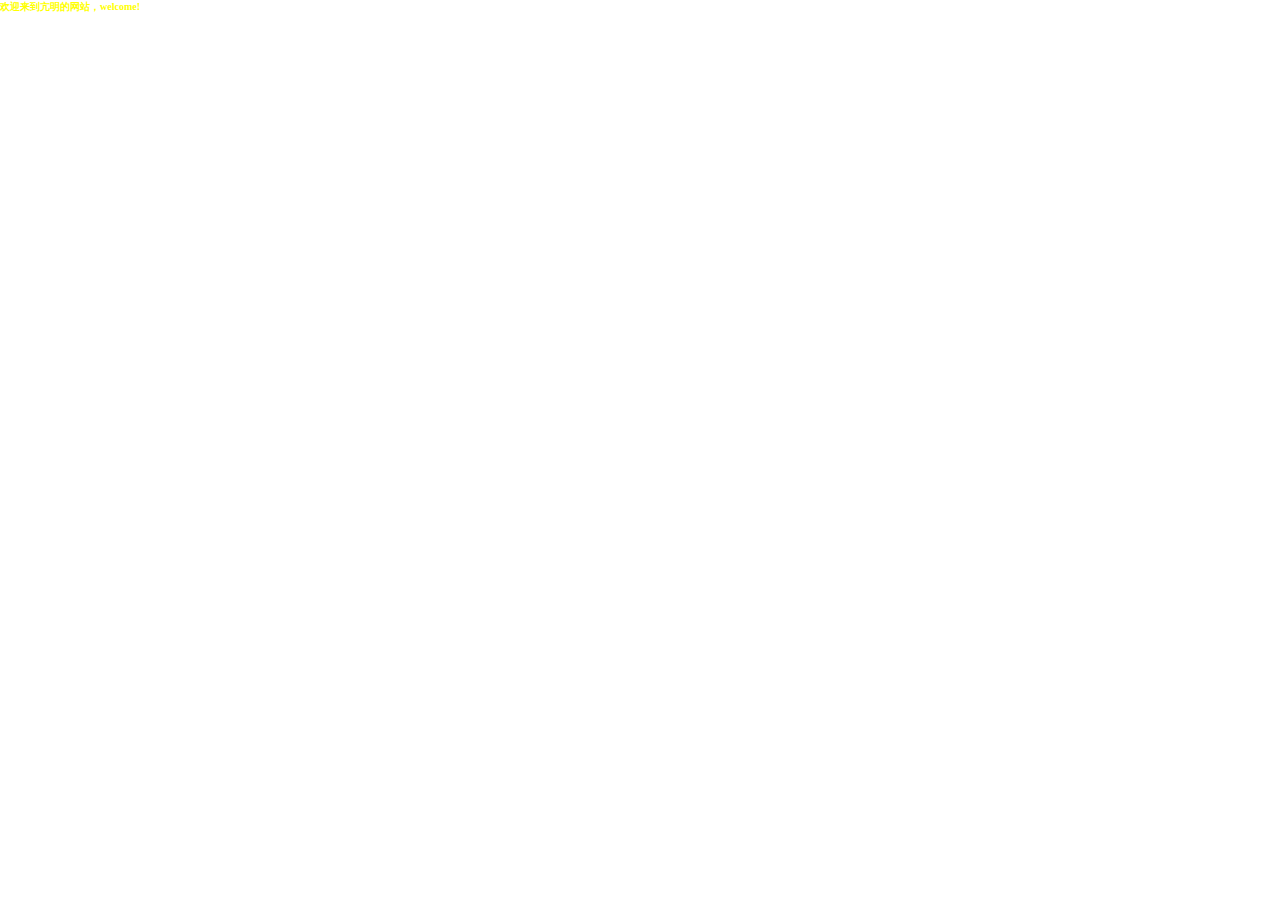
==== index.html @ 9edb6243 "Create index.html" ====
<!DOCTYPE html>
<html>
<head>
    <meta charset="UTF-8">
    <title>Index</title>
    <style type="text/css">
    *{
      margin:0px;
      padding:0px;
      }
    
    
    h2{
    font-size:10px;
    color:yellow;
    
    }
    
    </style>
    
</head>
<body>
    <div>
        <h2>欢迎来到亢明的网站，welcome!</h2>
    </div>
</body>
</html>
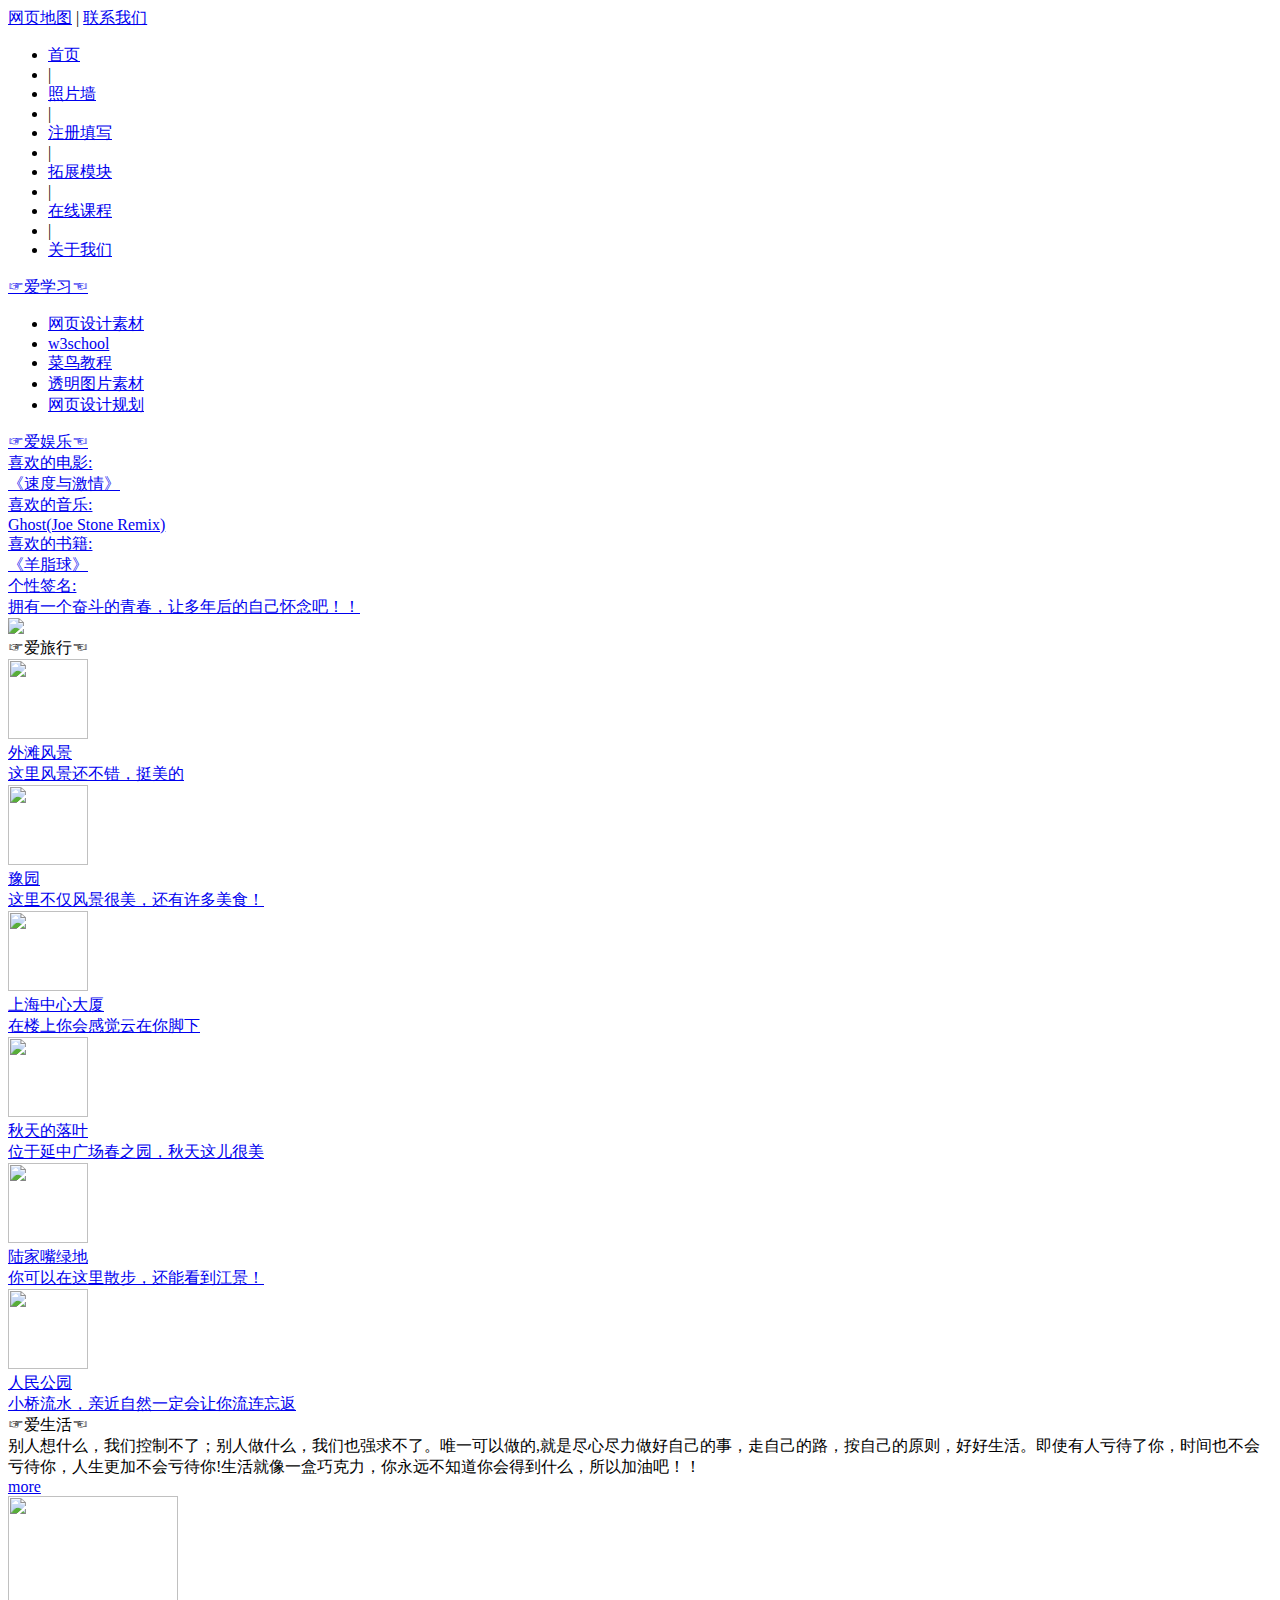
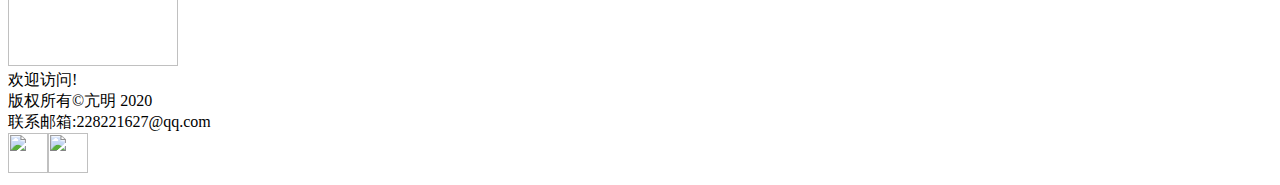
==== commit b37a2530: "Add files via upload" ====
--- a/index.html
+++ b/index.html
@@ -2,26 +2,169 @@
 <html>
 <head>
     <meta charset="UTF-8">
-    <title>Index</title>
-    <style type="text/css">
-    *{
-      margin:0px;
-      padding:0px;
-      }
-    
-    
-    h2{
-    font-size:10px;
-    color:yellow;
-    
-    }
-    
-    </style>
-    
+    <meta name="keywords" content="明少，亢明的个人主页，MY WEB，明哥，个人主页"/>
+    <meta name="discription" content="网页制作课程学习后写的第一个个人网页，欢迎访问"/>
+    <title>MY WEB</title>
+     <link type="text/css" href="css/type.css"  rel="stylesheet"/> 
+     <link rel="shortcut icon" href="images/favicon.ico"/>
 </head>
 <body>
-    <div>
-        <h2>欢迎来到亢明的网站，welcome!</h2>
+    <div id="main">
+     <header id="header">
+       <div class="link">
+       <a href="#">网页地图</a> | <a href="mailto:228221627@qq.com">联系我们</a>
+     
+       </div>
+     </header>
+     <nav id="menu">
+      <div class="menulist">
+       <ul>
+         <li><a href="#">首页</a></li>
+         <li>|</li>
+         <li><a href="pages/zpq.html">照片墙</a></li>
+         <li>|</li>
+         <li><a href="pages/zuce.html">注册填写</a></li>
+         <li>|</li>
+         <li><a href="#">拓展模块</a></li>
+         <li>|</li>
+         <li><a href="#">在线课程</a></li>
+         <li>|</li>
+         <li><a href="#">关于我们</a></li>
+       </ul>
+      
+      </div>
+      <div class="leftmenu">
+
+
+     </div>
+     </nav>
+     <section id="content">
+        <aside class="left">
+           <div class="course_lefttop">
+           </div>
+           <div class="course_lefttitle">
+           <span class="titlewhite"><a href="#">☞爱学习☜</a></span>
+           </div>
+           <div class="course_leftcontent">
+             <ul>
+             <li><a target="_blank" href="https://hao.uisdc.com">网页设计素材</a></li>
+             <li><a target="_blank" href="https://www.w3school.com.cn/">w3school</a></li>
+             <li><a target="_blank" href="https://www.runoob.com/java/java-tutorial.html">菜鸟教程</a></li>
+             <li><a target="_blank" href="http://pngimg.com/">透明图片素材</a></li>
+             <li><a href="#">网页设计规划</a></li>
+             </ul> 
+           </div>
+           <div class="studytitle">
+             <span class="titlewhite"><a href="#">☞爱娱乐☜</a></span>
+           </div>
+           <div class="studycontentbig">
+              <div class="studycontent">
+                <div class="studycontenttitle"><a href="#">喜欢的电影:</a></div>
+                <a href="#">《速度与激情》</a>
+                </div>
+                 <div class="studycontent">
+                <div class="studycontenttitle"><a href="#">喜欢的音乐:</a></div>
+                <a href="#">Ghost(Joe Stone Remix)</a>
+                </div>
+                 <div class="studycontent">
+                <div class="studycontenttitle"><a href="#">喜欢的书籍:</a></div>
+                <a href="#">《羊脂球》</a>
+                </div>
+                 <div class="studycontent">
+                <div class="studycontenttitle"><a href="#">个性签名:</a></div>
+                <a href="#">拥有一个奋斗的青春，让多年后的自己怀念吧！！</a>
+                </div>
+           </div>
+           
+        </aside>
+        <section class="middle">
+          <img src="images/图片.jpg" class="middle_show"/>
+          <div class="clear"></div>
+          <div class="middletitle">
+            <span class="titlered">☞爱旅行☜</span>
+          </div>
+          <div class="middlecontentbig">
+          <div class="middleleft">
+          <img src="images/waitan.jpg" width="80"height="80"/>
+          <div class="piccontent">
+          <div class="pictitle"><a href="#">外滩风景</a></div>
+                <a href="#">这里风景还不错，挺美的</a>
+               
+          </div>
+          </div>
+          <div class="middleright">
+          <img src="images/yuyuan.jpg"width="80"height="80"/>
+          <div class="piccontent">
+          <div class="pictitle"><a href="#">豫园</a></div>
+                <a href="#">这里不仅风景很美，还有许多美食！</a>
+               
+          </div>
+          </div>
+             <div class="middleleft">
+          <img src="images/lujiazui.jpg"width="80"height="80"/>
+          <div class="piccontent">
+          <div class="pictitle"><a href="#">上海中心大厦</a></div>
+                <a href="#">在楼上你会感觉云在你脚下</a>
+               
+          </div>
+          </div>
+          <div class="middleright">
+          <img src="images/gongyuanluoye.jpg"width="80"height="80"/>
+          <div class="piccontent">
+          <div class="pictitle"><a href="#">秋天的落叶</a></div>
+                <a href="#">位于延中广场春之园，秋天这儿很美</a>
+               
+          </div>
+          </div>
+          
+          
+          <div class="middleleft">
+          <img src="images/jiangbian.jpg"width="80"height="80"/>
+          <div class="piccontent">
+          <div class="pictitle"><a href="#">陆家嘴绿地</a></div>
+                <a href="#">你可以在这里散步，还能看到江景！</a>
+               
+          </div>
+          </div>
+          <div class="middleright">
+          <img src="images/图片2.jpg"width="80"height="80"/>
+          <div class="piccontent">
+          <div class="pictitle"><a href="#">人民公园</a></div>
+                <a href="#">小桥流水，亲近自然一定会让你流连忘返</a>
+               
+          </div>
+          </div>
+          
+          
+          
+          
+          </div>
+        
+        </section>
+        <aside class="right">
+           <div class="home_right">
+             <div class="aboutustop"></div>
+             <div class="abouttitle"><span class="titlered">☞爱生活☜</span></div>
+             <div class="aboutuscontent">别人想什么，我们控制不了；别人做什么，我们也强求不了。唯一可以做的,就是尽心尽力做好自己的事，走自己的路，按自己的原则，好好生活。即使有人亏待了你，时间也不会亏待你，人生更加不会亏待你!生活就像一盒巧克力，你永远不知道你会得到什么，所以加油吧！！</div>
+             <div class="aboutmore">
+                <div class="more"><a href="#">more<img src="images/箭头.png"width="20" height="8"/></a></div>
+             </div>
+             
+             <div class="aboutusbottom"></div>
+           <div class="welpic"><img src="images/jiangbian1.jpg"width="170" height="170"/></div>
+           
+           <div class="welcontent">欢迎访问!</div>
+           </div>
+        
+        </aside>
+        
+        
+     </section>
+     <footer>
+        <div class="contentleft">版权所有©亢明  2020<br/>联系邮箱:228221627@qq.com</div>
+        <div class="contentright"><a target="_blank" href="images/weixin.jpg"><img src="images/weixint.png"height="40"width="40"></img></a><a target="_blank" href="images/qq.jpg"><img src="images/qqt.png"height="40"width="40"></img></a></div>
+     </footer>
+     
     </div>
 </body>
-</html>
+</html>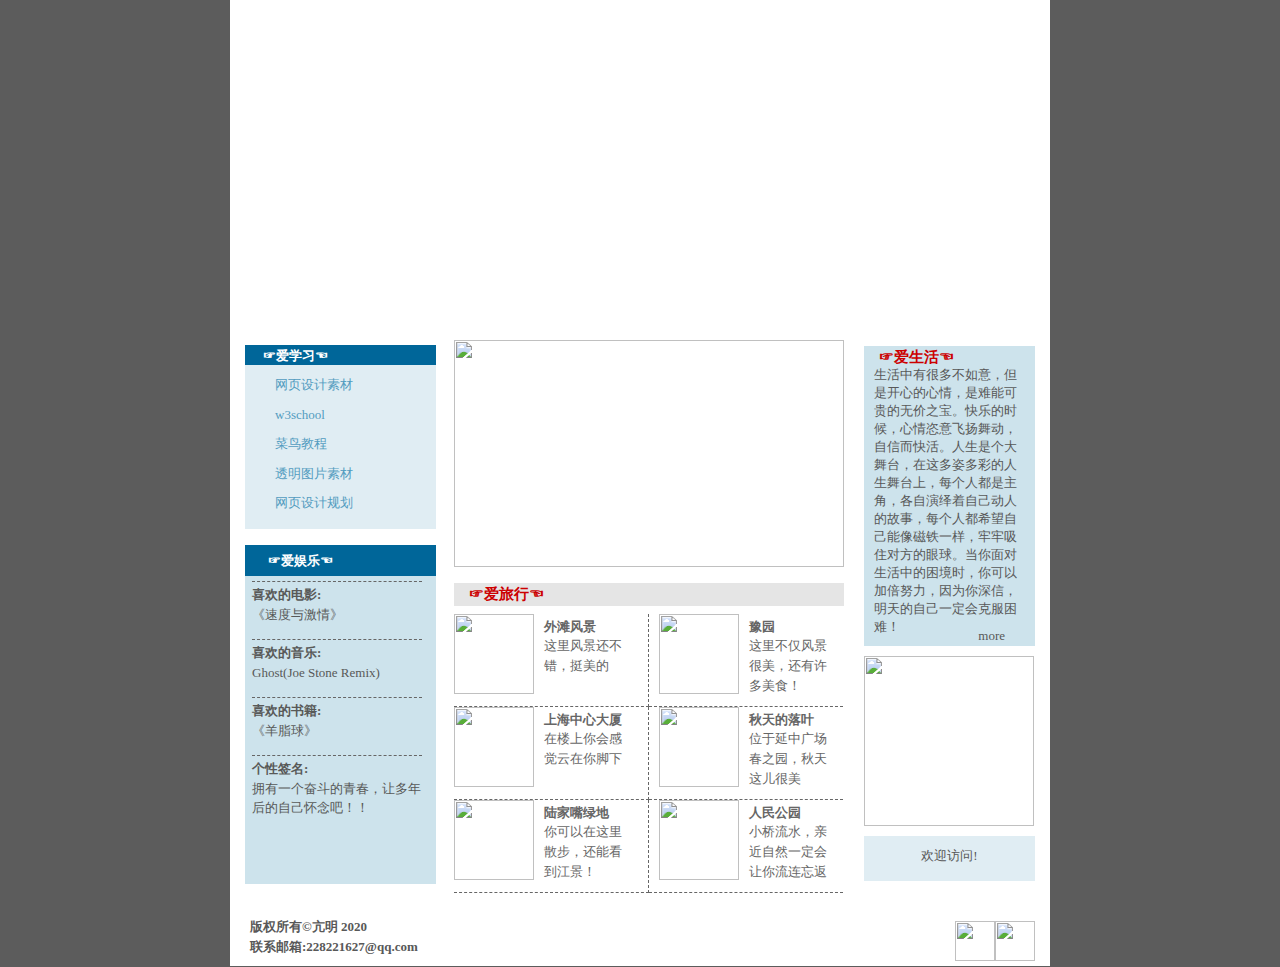
==== commit 20a079e4: "Add files via upload" ====
--- a/index.html
+++ b/index.html
@@ -1,9 +1,9 @@
 <!DOCTYPE html>
 <html>
 <head>
-    <meta charset="UTF-8">
+    <meta http-equiv="content-Type" content="text/html" charset="UTF-8">
     <meta name="keywords" content="明少，亢明的个人主页，MY WEB，明哥，个人主页"/>
-    <meta name="discription" content="网页制作课程学习后写的第一个个人网页，欢迎访问"/>
+    <meta name="discription" content="网页制作学习后写的个人网页，欢迎访问"/>
     <title>MY WEB</title>
      <link type="text/css" href="css/type.css"  rel="stylesheet"/> 
      <link rel="shortcut icon" href="images/favicon.ico"/>
@@ -145,7 +145,9 @@
            <div class="home_right">
              <div class="aboutustop"></div>
              <div class="abouttitle"><span class="titlered">☞爱生活☜</span></div>
-             <div class="aboutuscontent">别人想什么，我们控制不了；别人做什么，我们也强求不了。唯一可以做的,就是尽心尽力做好自己的事，走自己的路，按自己的原则，好好生活。即使有人亏待了你，时间也不会亏待你，人生更加不会亏待你!生活就像一盒巧克力，你永远不知道你会得到什么，所以加油吧！！</div>
+             <div class="aboutuscontent">
+                 生活中有很多不如意，但是开心的心情，是难能可贵的无价之宝。快乐的时候，心情恣意飞扬舞动，自信而快活。人生是个大舞台，在这多姿多彩的人生舞台上，每个人都是主角，各自演绎着自己动人的故事，每个人都希望自己能像磁铁一样，牢牢吸住对方的眼球。当你面对生活中的困境时，你可以加倍努力，因为你深信，明天的自己一定会克服困难！
+             </div>
              <div class="aboutmore">
                 <div class="more"><a href="#">more<img src="images/箭头.png"width="20" height="8"/></a></div>
              </div>
@@ -162,7 +164,7 @@
      </section>
      <footer>
         <div class="contentleft">版权所有©亢明  2020<br/>联系邮箱:228221627@qq.com</div>
-        <div class="contentright"><a target="_blank" href="images/weixin.jpg"><img src="images/weixint.png"height="40"width="40"></img></a><a target="_blank" href="images/qq.jpg"><img src="images/qqt.png"height="40"width="40"></img></a></div>
+        <div class="contentright"><a target="_blank" href="images/weixin.jpg"><img src="images/weixint.png"height="40"width="40"></img></a><a target="_blank" href="http://wpa.qq.com/msgrd?v=3&uin=2735177242&site=qq&menu=yes"><img src="images/qqt.png"height="40"width="40"></img></a></div>
      </footer>
      
     </div>
--- a/css/type.css
+++ b/css/type.css
@@ -0,0 +1,299 @@
+ 
+*{
+       margin:0px;
+       padding:0px;
+       color:#585858;
+       font-size:13px;
+       line-height:1.5em;
+       list-style:none;
+       text-decoration:none;
+     
+     }
+     body{
+          background-color:#5c5c5c;
+     
+     }
+     img{
+         border:none;
+         
+     }
+     a{
+       color:#FFFFFF
+     
+     }
+     a:link{
+         text-decoration:none;
+     
+     }
+     a:hover{
+     text-decoration:underline;
+     
+     }
+     .clear{
+       line-height:1px;
+       clear:both;
+       visibility:hidden;
+     
+     }
+     #main{
+       width:820px;
+       margin:0px auto;
+       background-color:#FFFFFF
+     }
+     #header{
+     width:790px;
+     height:290px;
+     margin:0px auto;
+     background:url(../images/背景.jpg) no-repeat right top;
+     
+     
+     }
+     .link{
+          float:right;
+          margin:5px 5px 0px 0px;
+          color:#FFFFFF;
+     
+     }
+     #menu{
+         width:790px;
+         height:30px;
+         margin:0px auto;
+         padding:10px 0px 5px 0px;
+     
+     }
+     .menulist{
+      float:right;
+      width:600px;
+      height:30px;
+      background:url(../images/背景1.jpg) repeat-x;
+     
+     }
+     .leftmenu{
+          width:13px;
+          height:28px;
+          float:right;
+          background:url() no-repeat;
+     
+     }
+     .menulist ul{
+       margin-left:50px;
+       
+     }
+     .menulist ul li{
+       color:#FFFFFF;
+       font-weight:bold;
+       float:left;
+       margin:5px 0px 0px 10px;
+     }
+     #content{
+              width:790px;
+              height:560px;
+              margin:0 auto 16px;
+              padding-top:5px;
+              background-color:#FFFFFF;
+      
+     }
+     .left{
+          width:191px;
+          float:left;
+          
+     
+     }
+     .course_lefttop{
+         height:5px;
+         background:url() no-repeat;
+         
+     }
+     .course_lefttitle{
+        background-color:#006699;
+        height:20px;
+     }
+     .titlewhite{
+         color:#FFFFFF;
+         margin-left:18px;
+         font-size:14px;
+         font-weight:bold;
+         font-family:"微软雅黑"; 
+     }
+     .course_leftcontent{
+        height:140px;
+        background-color:#e0edf3;
+        padding:10px 0px 14px 10px;
+        
+     }
+     .course_leftcontent li{
+           margin-bottom:10px;
+           padding-left:20px;
+           background:url(../images/箭头1.png) no-repeat left;
+           background-size:15px 15px;
+           
+     }
+      .course_leftcontent li a{
+          color:#539cc0
+      
+      }
+      .studytitle{
+         margin:16px 0px 0px;
+         background-color:#006699;
+         padding:5px;
+      }
+      .studycontentbig{
+          height:300px;
+          padding:5px 0px 3px 7px;
+          background-color:#cde3ec;    
+      }
+      .studycontent{
+            width:170px;
+            border-top:1px dashed #666666;
+            padding:3px 0px 15px 0px;
+             
+      }
+      .studycontenttitle a{
+          color:#024952;
+          font-weight:bold;
+      }
+      .studycontent a{
+           color:#585958;
+           
+      }
+      .middle{
+         width:390px;
+         float:left;
+         margin-left:18px;
+      }
+      .middle_show{
+        float:left;
+        width:390px;
+        height:227px;
+        
+      }
+      .middletitle{
+         width:390px;
+         margin:16px 0px 8px;
+         background-color:#e5e5e5;
+      
+      }
+      .titlered{
+         margin:15px;
+         font-size:15px;
+         color:#cc0000;
+         font-weight:bold;
+         font-family:"微软雅黑";
+         
+      
+      }
+      .middlecontentbig a{
+         color:#666666;
+         
+      }
+      .middleleft{
+          width:194px;
+          float:left;
+          padding-bottom:5px;
+          border-right:1px dashed #666666;
+          border-bottom:1px dashed #666666;
+      }
+       .middleright{
+          width:194px;
+          float:left;
+          padding-bottom:5px;
+          border-bottom:1px dashed #666666;
+          
+      }
+      .middleleft img{
+           float:left;
+      }
+      .middleright img{
+           float:left;
+           margin-left:10px;
+           
+      
+      }
+      .piccontent{
+         width:90px;
+         height:80px;
+         float:left;
+         line-height:20px;
+         margin:3px 0px 4px 10px;
+      }
+      .pictitle a{
+         font-weight:bold;
+      
+      }
+      .right{
+          width:171px;
+          float:right;
+      
+      }
+      .right a{
+          color:#585858;
+      
+      
+      }
+      .home_right{
+         width:171px;
+         
+      }
+      .aboutustop{
+         height:6px;
+         background:url(插入帽子图片地址) no-repeat;
+      
+      }
+      .abouttitle{
+        background-color:#cde3ec;
+        height:20px;
+        
+      }
+      .aboutuscontent{
+         background-color:#cde3ec;
+         height:260px;
+         padding:0px 10px;
+         line-height:18px;
+      
+      
+      }
+      .aboutmore{
+         background-color:#cde3ec;
+         height:20px;
+      
+      }
+      .more{
+         float:right;
+         margin:0px 10px 10px 0px;
+         
+      }
+      .aboutusbottom{
+          height:4px;
+         background:url(插入帽子图片地址) no-repeat;
+      }
+      .welpic{
+         margin-top:5px;
+      }
+      .welcontent{
+         margin-top:5px;
+         background-color:#e0edf3;
+         height:25px;
+         text-align:center;
+         padding:10px;
+      }
+      footer{
+         width:790px;
+         height:50px;
+         border-radius:5px;
+         background:url(../images/footerp.jpg);
+         margin:0px auto;
+         
+      }
+      .contentleft{
+        float:left;
+        margin:1px 0px 0px 5px;
+        color:blank;
+        font-weight:bold;
+      }
+      .contentright{
+        float:right;
+        margin:5px 0px 0px 5px;
+        color:#FFFFFF;
+        font-weight:bold;
+      
+      }
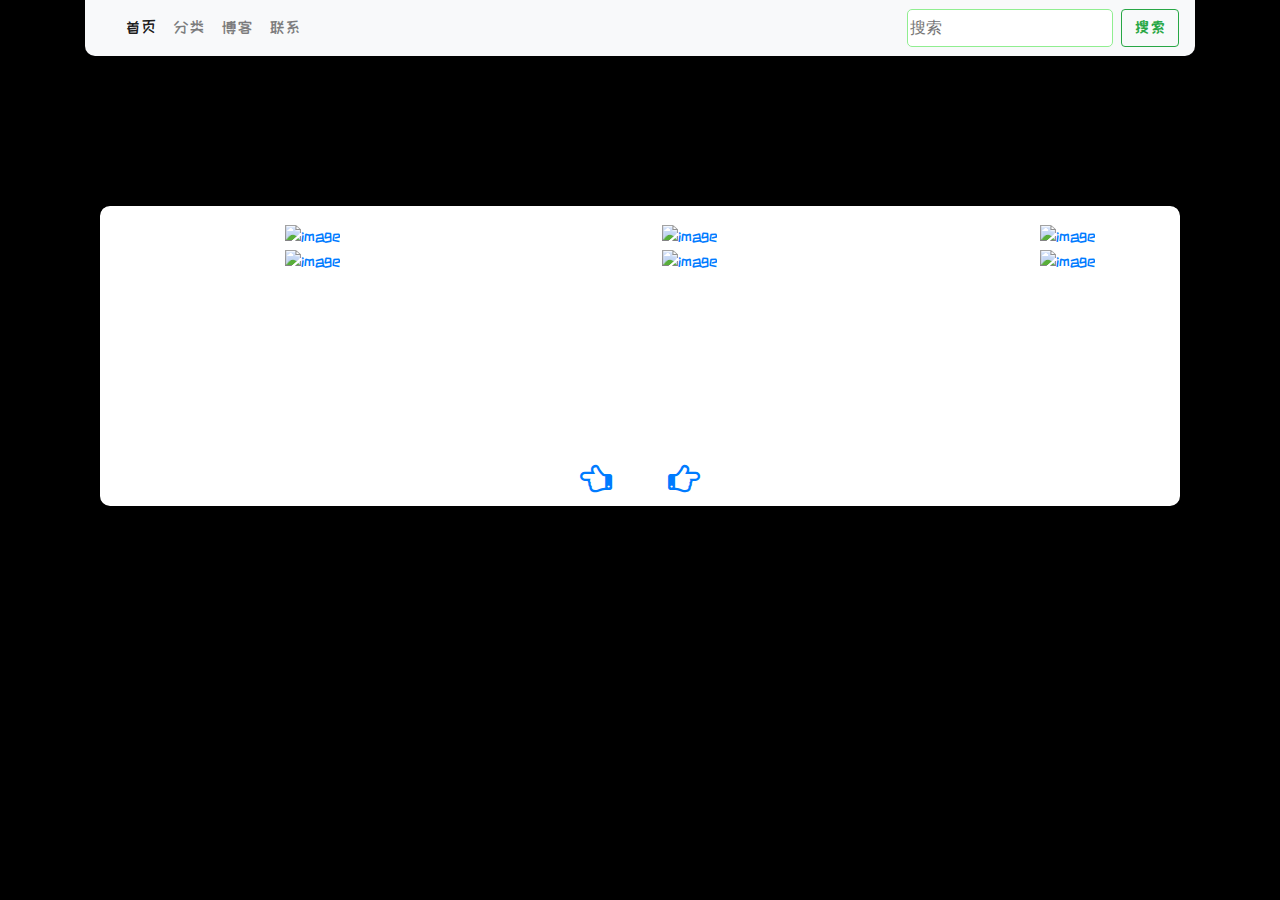
==== commit 1111e129: "Add files via upload" ====
--- a/index.html
+++ b/index.html
@@ -1,172 +1,213 @@
 <!DOCTYPE html>
-<html>
+<html lang="en">
 <head>
-    <meta http-equiv="content-Type" content="text/html" charset="UTF-8">
-    <meta name="keywords" content="明少，亢明的个人主页，MY WEB，明哥，个人主页"/>
-    <meta name="discription" content="网页制作学习后写的个人网页，欢迎访问"/>
-    <title>MY WEB</title>
-     <link type="text/css" href="css/type.css"  rel="stylesheet"/> 
-     <link rel="shortcut icon" href="images/favicon.ico"/>
+    <meta charset="UTF-8">
+    <meta name="viewport" content="width=device-width,initial-scale=1,shrink-to-fit=no">
+    <title>相册类博客项目</title>
+    <!--    Bootstrap核心css文件-->
+    <link rel="stylesheet" href="css/bootstrap.css">
+    <!--    字体图标文件-->
+    <link rel="stylesheet" href="font-awesome-4.7.0/css/font-awesome.css">
+    <!--    Swipebox灯箱插件-->
+    <link rel="stylesheet" href="./swipebox-master/src/css/swipebox.css">
+    <!--    自定义css文件-->
+    <link rel="stylesheet" href="css/style.css">
 </head>
-<body>
-    <div id="main">
-     <header id="header">
-       <div class="link">
-       <a href="#">网页地图</a> | <a href="mailto:228221627@qq.com">联系我们</a>
-     
-       </div>
-     </header>
-     <nav id="menu">
-      <div class="menulist">
-       <ul>
-         <li><a href="#">首页</a></li>
-         <li>|</li>
-         <li><a href="pages/zpq.html">照片墙</a></li>
-         <li>|</li>
-         <li><a href="pages/zuce.html">注册填写</a></li>
-         <li>|</li>
-         <li><a href="#">拓展模块</a></li>
-         <li>|</li>
-         <li><a href="#">在线课程</a></li>
-         <li>|</li>
-         <li><a href="#">关于我们</a></li>
-       </ul>
-      
-      </div>
-      <div class="leftmenu">
-
-
-     </div>
-     </nav>
-     <section id="content">
-        <aside class="left">
-           <div class="course_lefttop">
-           </div>
-           <div class="course_lefttitle">
-           <span class="titlewhite"><a href="#">☞爱学习☜</a></span>
-           </div>
-           <div class="course_leftcontent">
-             <ul>
-             <li><a target="_blank" href="https://hao.uisdc.com">网页设计素材</a></li>
-             <li><a target="_blank" href="https://www.w3school.com.cn/">w3school</a></li>
-             <li><a target="_blank" href="https://www.runoob.com/java/java-tutorial.html">菜鸟教程</a></li>
-             <li><a target="_blank" href="http://pngimg.com/">透明图片素材</a></li>
-             <li><a href="#">网页设计规划</a></li>
-             </ul> 
-           </div>
-           <div class="studytitle">
-             <span class="titlewhite"><a href="#">☞爱娱乐☜</a></span>
-           </div>
-           <div class="studycontentbig">
-              <div class="studycontent">
-                <div class="studycontenttitle"><a href="#">喜欢的电影:</a></div>
-                <a href="#">《速度与激情》</a>
-                </div>
-                 <div class="studycontent">
-                <div class="studycontenttitle"><a href="#">喜欢的音乐:</a></div>
-                <a href="#">Ghost(Joe Stone Remix)</a>
-                </div>
-                 <div class="studycontent">
-                <div class="studycontenttitle"><a href="#">喜欢的书籍:</a></div>
-                <a href="#">《羊脂球》</a>
-                </div>
-                 <div class="studycontent">
-                <div class="studycontenttitle"><a href="#">个性签名:</a></div>
-                <a href="#">拥有一个奋斗的青春，让多年后的自己怀念吧！！</a>
-                </div>
-           </div>
-           
-        </aside>
-        <section class="middle">
-          <img src="images/图片.jpg" class="middle_show"/>
-          <div class="clear"></div>
-          <div class="middletitle">
-            <span class="titlered">☞爱旅行☜</span>
-          </div>
-          <div class="middlecontentbig">
-          <div class="middleleft">
-          <img src="images/waitan.jpg" width="80"height="80"/>
-          <div class="piccontent">
-          <div class="pictitle"><a href="#">外滩风景</a></div>
-                <a href="#">这里风景还不错，挺美的</a>
-               
-          </div>
-          </div>
-          <div class="middleright">
-          <img src="images/yuyuan.jpg"width="80"height="80"/>
-          <div class="piccontent">
-          <div class="pictitle"><a href="#">豫园</a></div>
-                <a href="#">这里不仅风景很美，还有许多美食！</a>
-               
-          </div>
-          </div>
-             <div class="middleleft">
-          <img src="images/lujiazui.jpg"width="80"height="80"/>
-          <div class="piccontent">
-          <div class="pictitle"><a href="#">上海中心大厦</a></div>
-                <a href="#">在楼上你会感觉云在你脚下</a>
-               
-          </div>
-          </div>
-          <div class="middleright">
-          <img src="images/gongyuanluoye.jpg"width="80"height="80"/>
-          <div class="piccontent">
-          <div class="pictitle"><a href="#">秋天的落叶</a></div>
-                <a href="#">位于延中广场春之园，秋天这儿很美</a>
-               
-          </div>
-          </div>
-          
-          
-          <div class="middleleft">
-          <img src="images/jiangbian.jpg"width="80"height="80"/>
-          <div class="piccontent">
-          <div class="pictitle"><a href="#">陆家嘴绿地</a></div>
-                <a href="#">你可以在这里散步，还能看到江景！</a>
-               
-          </div>
-          </div>
-          <div class="middleright">
-          <img src="images/图片2.jpg"width="80"height="80"/>
-          <div class="piccontent">
-          <div class="pictitle"><a href="#">人民公园</a></div>
-                <a href="#">小桥流水，亲近自然一定会让你流连忘返</a>
-               
-          </div>
-          </div>
-          
-          
-          
-          
-          </div>
-        
-        </section>
-        <aside class="right">
-           <div class="home_right">
-             <div class="aboutustop"></div>
-             <div class="abouttitle"><span class="titlered">☞爱生活☜</span></div>
-             <div class="aboutuscontent">
-                 生活中有很多不如意，但是开心的心情，是难能可贵的无价之宝。快乐的时候，心情恣意飞扬舞动，自信而快活。人生是个大舞台，在这多姿多彩的人生舞台上，每个人都是主角，各自演绎着自己动人的故事，每个人都希望自己能像磁铁一样，牢牢吸住对方的眼球。当你面对生活中的困境时，你可以加倍努力，因为你深信，明天的自己一定会克服困难！
-             </div>
-             <div class="aboutmore">
-                <div class="more"><a href="#">more<img src="images/箭头.png"width="20" height="8"/></a></div>
-             </div>
-             
-             <div class="aboutusbottom"></div>
-           <div class="welpic"><img src="images/jiangbian1.jpg"width="170" height="170"/></div>
-           
-           <div class="welcontent">欢迎访问!</div>
-           </div>
-        
-        </aside>
-        
-        
-     </section>
-     <footer>
-        <div class="contentleft">版权所有©亢明  2020<br/>联系邮箱:228221627@qq.com</div>
-        <div class="contentright"><a target="_blank" href="images/weixin.jpg"><img src="images/weixint.png"height="40"width="40"></img></a><a target="_blank" href="http://wpa.qq.com/msgrd?v=3&uin=2735177242&site=qq&menu=yes"><img src="images/qqt.png"height="40"width="40"></img></a></div>
-     </footer>
-     
+<body class="container">
+<!--导航栏-->
+<nav class="navbar navbar-expand-lg navbar-light bg-light">
+    <a href="index.html" class="navbar-brand"><img
+            src="https://ss2.bdstatic.com/70cFvnSh_Q1YnxGkpoWK1HF6hhy/it/u=4031816500,2465166800&fm=26&gp=0.jpg"
+            width="45" alt=""></a>
+    <button class="navbar-toggler" type="button" data-toggle="collapse" data-target="#navbarContent">
+        <span class="navbar-toggler-icon"></span>
+    </button>
+    <div class="collapse navbar-collapse" id="navbarContent">
+        <ul class="navbar-nav mr-auto">
+            <li class="nav-item active">
+                <a href="index.html" class="nav-link">首页</a>
+            </li>
+            <li class="nav-item">
+                <a href="class.html" class="nav-link">分类</a>
+            </li>
+            <li class="nav-item">
+                <a href="blog.html" class="nav-link">博客</a>
+            </li>
+            <li class="nav-item">
+                <a href="contact.html" class="nav-link">联系</a>
+            </li>
+        </ul>
+       
+		 <form class="form-inline my-2 my-lg-0">
+		            <input type="search" class="form-inline mr-sm-2" placeholder="搜索">
+		            <button class="btn btn-outline-success my-2 my-sm-0" type="submit">搜索</button>
+		 </form>
+		
+		
     </div>
+</nav>
+<!--图片展示区-->
+<div class="container">
+    <div id="div1">
+        <ul id="ul1" class="py-3">
+            <li>
+                <a href="http://pic1.win4000.com/wallpaper/3/587084e3946ee.jpg" class="swipebox"
+                   title="2028年">
+                    <img src="http://pic1.win4000.com/wallpaper/3/587084e3946ee.jpg" alt="image"
+                         class="img-fluid">
+                </a>
+            </li>
+            <li>
+                <a href="http://pic1.win4000.com/wallpaper/c/54783c8bb636f.jpg" class="swipebox"
+                   title="2028年">
+                    <img src="http://pic1.win4000.com/wallpaper/c/54783c8bb636f.jpg" alt="image"
+                         class="img-fluid">
+                </a>
+            </li>
+            <li>
+                <a href="http://pic1.win4000.com/wallpaper/a/53d719b21844a.jpg" class="swipebox"
+                   title="2028年">
+                    <img src="http://pic1.win4000.com/wallpaper/a/53d719b21844a.jpg" alt="image"
+                         class="img-fluid">
+                </a>
+            </li>
+            <li>
+                <a href="http://img9.51tietu.net/pic/2019-091209/necofec0sfxnecofec0sfx.jpg"
+                   class="swipebox" title="2028年">
+                    <img src="http://img9.51tietu.net/pic/2019-091209/necofec0sfxnecofec0sfx.jpg"
+                         alt="image" class="img-fluid">
+                </a>
+            </li>
+
+            <li>
+                <a href="http://pic1.win4000.com/wallpaper/9/541aa7314350b.jpg"
+                   class="swipebox" title="2028年">
+                    <img src="http://pic1.win4000.com/wallpaper/a/53d719b21844a.jpg"
+                         alt="image" class="img-fluid">
+                </a>
+            </li>
+            <li>
+                <a href="http://pic1.win4000.com/wallpaper/7/582e739e9fdb0.jpg"
+                   class="swipebox" title="2028年">
+                    <img src="http://pic1.win4000.com/wallpaper/7/582e739e9fdb0.jpg"
+                         alt="image" class="img-fluid">
+                </a>
+            </li>
+            <li>
+                <a href="http://pic1.win4000.com/wallpaper/9/541aa7314350b.jpg"
+                   class="swipebox" title="2028年">
+                    <img src="http://pic1.win4000.com/wallpaper/9/541aa7314350b.jpg"
+                         alt="image" class="img-fluid">
+                </a>
+            </li>
+            <li>
+                <a href="http://pic1.win4000.com/wallpaper/3/541aaa017fdca.jpg"
+                   class="swipebox" title="2028年">
+                    <img src="http://pic1.win4000.com/wallpaper/3/541aaa017fdca.jpg"
+                         alt="image" class="img-fluid">
+                </a>
+            </li>
+            <li>
+                <a href="http://pic1.win4000.com/wallpaper/8/52db3eb024aac.jpg"
+                   class="swipebox" title="2028年">
+                    <img src="http://pic1.win4000.com/wallpaper/8/52db3eb024aac.jpg"
+                         alt="image" class="img-fluid">
+                </a>
+            </li>
+            <li>
+                <a href="http://pic1.win4000.com/wallpaper/2018-07-17/5b4ddcd2e2618.jpg?down"
+                   class="swipebox" title="2028年">
+                    <img src="http://pic1.win4000.com/wallpaper/2018-07-17/5b4ddcd2e2618.jpg?down"
+                         alt="image" class="img-fluid">
+                </a>
+            </li>
+            <li>
+                <a href="http://pic1.win4000.com/wallpaper/f/52980c674ea98.jpg"
+                   class="swipebox" title="2028年">
+                    <img src="http://pic1.win4000.com/wallpaper/f/52980c674ea98.jpg"
+                         alt="image" class="img-fluid">
+                </a>
+            </li>
+            <li>
+                <a href="http://pic1.win4000.com/wallpaper/2/529bf93c4debe.jpg"
+                   class="swipebox" title="2028年">
+                    <img src="http://pic1.win4000.com/wallpaper/2/529bf93c4debe.jpg"
+                         alt="image" class="img-fluid">
+                </a>
+            </li>
+            <li>
+                <a href="http://pic1.win4000.com/wallpaper/2018-11-03/5bdd0a810f35a.jpg"
+                   class="swipebox" title="2028年">
+                    <img src="http://pic1.win4000.com/wallpaper/2018-11-03/5bdd0a810f35a.jpg"
+                         alt="image" class="img-fluid">
+                </a>
+            </li>
+            <li>
+                <a href="http://img9.51tietu.net/pic/2019-090807/vnc5m2oqibtvnc5m2oqibt.jpg"
+                   class="swipebox" title="2028年">
+                    <img src="http://img9.51tietu.net/pic/2019-090807/vnc5m2oqibtvnc5m2oqibt.jpg"
+                         alt="image" class="img-fluid">
+                </a>
+            </li>
+
+        </ul>
+        <div class="btn-box text-center mb-2">
+            <a href="javascript:void(0);" id="btn1" class="mr-5"><i class="fa fa-hand-o-left fa-2x"></i></a>
+            <a href="javascript:void(0);" id="btn2" class=""><i class="fa fa-hand-o-right fa-2x"></i></a>
+        </div>
+    </div>
+</div>
+
+<!--引入js文件-->
+<script src="js/jquery-3.4.1.min.js"></script>
+<script src="js/popper.min.js"></script>
+<!--Bootstrap核心JavaScript文件-->
+<script src="js/bootstrap.min.js"></script>
+<!--swipebox插件-->
+<script src="swipebox-master/lib/jquery-2.1.0.min.js"></script>
+<script src="swipebox-master/src/js/jquery.swipebox.js"></script>
+<script>
+    window.onload = function () {
+        var oDiv = document.getElementById('div1');
+        var oUl = document.getElementById('ul1');
+        var speed = 2;
+        oUl.innerHTML += oUl.innerHTML;
+        var oLi = document.getElementsByTagName('li');
+        oUl.style.width = oLi.length * 160 + 'px';
+        var oBtn1 = document.getElementById('btn1');
+        var oBtn2 = document.getElementById('btn2');
+
+        function move() {
+            if (oUl.offsetLeft < -(oUl.offsetWidth / 2)) {
+                oUl.style.left = 0;
+            }
+            if (oUl.offsetLeft > 0) {
+                oUl.style.left = -(oUl.offsetWidth / 2) + 'px';
+            }
+            oUl.style.left = oUl.offsetLeft + speed + 'px';
+
+        }
+
+        oBtn1.addEventListener('click', function () {
+            speed = -2;
+        }, false);
+        oBtn2.addEventListener('click', function () {
+            speed = 2;
+        }, false);
+        var timer = setInterval(move, 30)
+    };
+    //绑定了.swipebox类
+    jQuery(function ($) {
+        $('.swipebox').swipebox({
+            useCss: true,
+            useSVG: true,
+            initialIndexOnArray: 0,
+            hideCloseButtonOnMobile: false,
+            removeBarsOnMobile: true,
+            hideBarsDelay: 3000,
+            loopAtEnd: false,
+        });
+    });
+</script>
 </body>
 </html>--- a/swipebox-master/src/css/swipebox.css
+++ b/swipebox-master/src/css/swipebox.css
@@ -0,0 +1,295 @@
+/*! Swipebox v1.3.0 | Constantin Saguin csag.co | MIT License | github.com/brutaldesign/swipebox */
+html.swipebox-html.swipebox-touch {
+  overflow: hidden !important;
+}
+
+#swipebox-overlay img {
+  border: none !important;
+}
+
+#swipebox-overlay {
+  width: 100%;
+  height: 100%;
+  position: fixed;
+  top: 0;
+  left: 0;
+  z-index: 99999 !important;
+  overflow: hidden;
+  -webkit-user-select: none;
+     -moz-user-select: none;
+      -ms-user-select: none;
+          user-select: none;
+}
+
+#swipebox-container {
+  position: relative;
+  width: 100%;
+  height: 100%;
+}
+
+#swipebox-slider {
+  -webkit-transition: -webkit-transform 0.4s ease;
+          transition: transform 0.4s ease;
+  height: 100%;
+  left: 0;
+  top: 0;
+  width: 100%;
+  white-space: nowrap;
+  position: absolute;
+  display: none;
+  cursor: pointer;
+}
+#swipebox-slider .slide {
+  height: 100%;
+  width: 100%;
+  line-height: 1px;
+  text-align: center;
+  display: inline-block;
+}
+#swipebox-slider .slide:before {
+  content: "";
+  display: inline-block;
+  height: 50%;
+  width: 1px;
+  margin-right: -1px;
+}
+#swipebox-slider .slide img,
+#swipebox-slider .slide .swipebox-video-container,
+#swipebox-slider .slide .swipebox-inline-container {
+  display: inline-block;
+  max-height: 100%;
+  max-width: 100%;
+  margin: 0;
+  padding: 0;
+  width: auto;
+  height: auto;
+  vertical-align: middle;
+}
+#swipebox-slider .slide .swipebox-video-container {
+  background: none;
+  max-width: 1140px;
+  max-height: 100%;
+  width: 100%;
+  padding: 5%;
+  -webkit-box-sizing: border-box;
+          box-sizing: border-box;
+}
+#swipebox-slider .slide .swipebox-video-container .swipebox-video {
+  width: 100%;
+  height: 0;
+  padding-bottom: 56.25%;
+  overflow: hidden;
+  position: relative;
+}
+#swipebox-slider .slide .swipebox-video-container .swipebox-video iframe {
+  width: 100% !important;
+  height: 100% !important;
+  position: absolute;
+  top: 0;
+  left: 0;
+}
+#swipebox-slider .slide-loading {
+  background: url(../img/loader.gif) no-repeat center center;
+}
+
+#swipebox-bottom-bar,
+#swipebox-top-bar {
+  -webkit-transition: 0.5s;
+          transition: 0.5s;
+  position: absolute;
+  left: 0;
+  z-index: 999;
+  height: 50px;
+  width: 100%;
+}
+
+#swipebox-bottom-bar {
+  bottom: -50px;
+}
+#swipebox-bottom-bar.visible-bars {
+  -webkit-transform: translate3d(0, -50px, 0);
+          transform: translate3d(0, -50px, 0);
+}
+
+#swipebox-top-bar {
+  top: -50px;
+}
+#swipebox-top-bar.visible-bars {
+  -webkit-transform: translate3d(0, 50px, 0);
+          transform: translate3d(0, 50px, 0);
+}
+
+#swipebox-title {
+  display: block;
+  width: 100%;
+  text-align: center;
+}
+
+#swipebox-prev,
+#swipebox-next,
+#swipebox-close {
+  background-image: url(../img/icons.png);
+  background-repeat: no-repeat;
+  border: none !important;
+  text-decoration: none !important;
+  cursor: pointer;
+  width: 50px;
+  height: 50px;
+  top: 0;
+}
+
+#swipebox-arrows {
+  display: block;
+  margin: 0 auto;
+  width: 100%;
+  height: 50px;
+}
+
+#swipebox-prev {
+  background-position: -32px 13px;
+  float: left;
+}
+
+#swipebox-next {
+  background-position: -78px 13px;
+  float: right;
+}
+
+#swipebox-close {
+  top: 0;
+  right: 0;
+  position: absolute;
+  z-index: 9999;
+  background-position: 15px 12px;
+}
+
+.swipebox-no-close-button #swipebox-close {
+  display: none;
+}
+
+#swipebox-prev.disabled,
+#swipebox-next.disabled {
+  opacity: 0.3;
+}
+
+.swipebox-no-touch #swipebox-overlay.rightSpring #swipebox-slider {
+  -webkit-animation: rightSpring 0.3s;
+          animation: rightSpring 0.3s;
+}
+.swipebox-no-touch #swipebox-overlay.leftSpring #swipebox-slider {
+  -webkit-animation: leftSpring 0.3s;
+          animation: leftSpring 0.3s;
+}
+
+.swipebox-touch #swipebox-container:before, .swipebox-touch #swipebox-container:after {
+  -webkit-backface-visibility: hidden;
+          backface-visibility: hidden;
+  -webkit-transition: all .3s ease;
+          transition: all .3s ease;
+  content: ' ';
+  position: absolute;
+  z-index: 999;
+  top: 0;
+  height: 100%;
+  width: 20px;
+  opacity: 0;
+}
+.swipebox-touch #swipebox-container:before {
+  left: 0;
+  -webkit-box-shadow: inset 10px 0px 10px -8px #656565;
+          box-shadow: inset 10px 0px 10px -8px #656565;
+}
+.swipebox-touch #swipebox-container:after {
+  right: 0;
+  -webkit-box-shadow: inset -10px 0px 10px -8px #656565;
+          box-shadow: inset -10px 0px 10px -8px #656565;
+}
+.swipebox-touch #swipebox-overlay.leftSpringTouch #swipebox-container:before {
+  opacity: 1;
+}
+.swipebox-touch #swipebox-overlay.rightSpringTouch #swipebox-container:after {
+  opacity: 1;
+}
+
+@-webkit-keyframes rightSpring {
+  0% {
+    left: 0;
+  }
+
+  50% {
+    left: -30px;
+  }
+
+  100% {
+    left: 0;
+  }
+}
+
+@keyframes rightSpring {
+  0% {
+    left: 0;
+  }
+
+  50% {
+    left: -30px;
+  }
+
+  100% {
+    left: 0;
+  }
+}
+@-webkit-keyframes leftSpring {
+  0% {
+    left: 0;
+  }
+
+  50% {
+    left: 30px;
+  }
+
+  100% {
+    left: 0;
+  }
+}
+@keyframes leftSpring {
+  0% {
+    left: 0;
+  }
+
+  50% {
+    left: 30px;
+  }
+
+  100% {
+    left: 0;
+  }
+}
+@media screen and (min-width: 800px) {
+  #swipebox-close {
+    right: 10px;
+  }
+
+  #swipebox-arrows {
+    width: 92%;
+    max-width: 800px;
+  }
+}
+/* Skin 
+--------------------------*/
+#swipebox-overlay {
+  background: #0d0d0d;
+}
+
+#swipebox-bottom-bar,
+#swipebox-top-bar {
+  text-shadow: 1px 1px 1px black;
+  background: #000;
+  opacity: 0.95;
+}
+
+#swipebox-top-bar {
+  color: white !important;
+  font-size: 15px;
+  line-height: 43px;
+  font-family: Helvetica, Arial, sans-serif;
+}
--- a/css/style.css
+++ b/css/style.css
@@ -0,0 +1,118 @@
+/* html{
+    background-color: lavender;
+	
+} */
+/* 自定义字体 */
+ @font-face {
+      font-family: myfont;
+      src: url('../font/zcool.ttf');
+      font-weight: normal;
+      font-style: normal;
+    }
+
+body{
+	background-color:#000000;
+	background-image: url(../images/1.jpg);
+	/*使用自定义字体*/
+	font-family:'myfont';
+	
+}
+.form-inline .mr-sm-2{
+	font-family:'宋体','微软雅黑';
+	height: 38px;
+	margin-right: 5px;
+	border: 1px solid lightgreen;
+	border-radius: 5px;
+}
+#div1{
+    width: 100%;
+    height: 300px;
+    margin: 150px auto;
+    position: relative;
+    overflow: hidden;
+    border: 2px solid white;
+    background-color: white;
+	border-radius: 10px;
+}
+#div1 ul{
+    height: 240px;
+    position: absolute;
+    left: 0;
+    top: 0;
+    overflow: hidden;
+    list-style: none;
+    background-color: white;
+}
+#div1 ul li{
+    float: left;
+    width: 360px;
+    list-style: none;
+    margin-left: 1.1rem;
+}
+.btn-box{
+    position: relative;
+    left: 0;
+    top: 255px;
+}
+#div1 ul li img{
+    width: 360px;
+}
+.menu{
+    width: 275px;
+    border-radius: 10px;
+}
+#myTab{
+    list-style: none;
+}
+#myTab li{
+    float: left;
+    margin-left: 15px;
+}
+#myTab li a{
+    color: #919191;
+}
+.menu ul li a:hover{
+	color: #00A862!important;
+}
+.nav li:hover{
+	transform: scale(1.2);
+}
+/* .ab{
+    color: #00A862!important;
+} */
+.list{
+    min-width: 600px;
+}
+.list div{
+    margin-bottom: 20px;
+}
+.blog-border{
+    border-radius: 10px;
+}
+.retract{
+    text-indent: 2rem;
+}
+.shadow{
+    line-height: 48px;
+    padding: 0 10px;
+    margin-bottom: 20px;
+    border-top: 2px solid #d7d7d7;
+    border-bottom: 2px solid #ffffff;
+    /*background: url('') repeat-x;*/
+    border-radius: 5px;
+    -moz-border-radius: 5px;
+    -webkit-border-radius: 5px;
+}
+
+.navbar{
+	border-bottom-left-radius: 10px;
+	border-bottom-right-radius: 10px;
+	margin-bottom: 15px;
+}
+
+
+/* 联系方式图标的放大 */
+.alert i:hover{
+	transform: scale(1.5);
+	
+}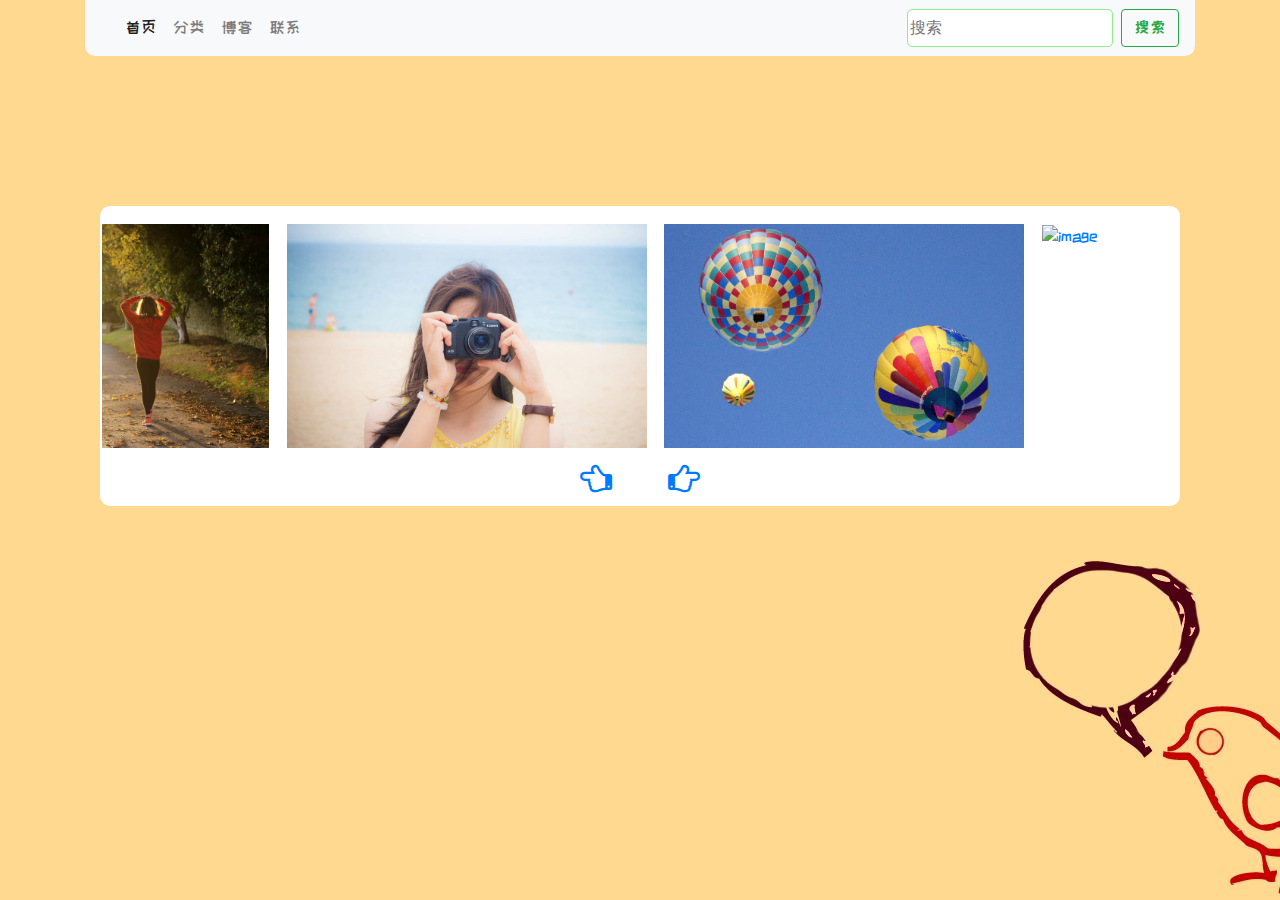
==== commit 629fec00: "Update index.html" ====
--- a/index.html
+++ b/index.html
@@ -1,213 +1,213 @@
-<!DOCTYPE html>
-<html lang="en">
-<head>
-    <meta charset="UTF-8">
-    <meta name="viewport" content="width=device-width,initial-scale=1,shrink-to-fit=no">
-    <title>相册类博客项目</title>
-    <!--    Bootstrap核心css文件-->
-    <link rel="stylesheet" href="css/bootstrap.css">
-    <!--    字体图标文件-->
-    <link rel="stylesheet" href="font-awesome-4.7.0/css/font-awesome.css">
-    <!--    Swipebox灯箱插件-->
-    <link rel="stylesheet" href="./swipebox-master/src/css/swipebox.css">
-    <!--    自定义css文件-->
-    <link rel="stylesheet" href="css/style.css">
-</head>
-<body class="container">
-<!--导航栏-->
-<nav class="navbar navbar-expand-lg navbar-light bg-light">
-    <a href="index.html" class="navbar-brand"><img
-            src="https://ss2.bdstatic.com/70cFvnSh_Q1YnxGkpoWK1HF6hhy/it/u=4031816500,2465166800&fm=26&gp=0.jpg"
-            width="45" alt=""></a>
-    <button class="navbar-toggler" type="button" data-toggle="collapse" data-target="#navbarContent">
-        <span class="navbar-toggler-icon"></span>
-    </button>
-    <div class="collapse navbar-collapse" id="navbarContent">
-        <ul class="navbar-nav mr-auto">
-            <li class="nav-item active">
-                <a href="index.html" class="nav-link">首页</a>
-            </li>
-            <li class="nav-item">
-                <a href="class.html" class="nav-link">分类</a>
-            </li>
-            <li class="nav-item">
-                <a href="blog.html" class="nav-link">博客</a>
-            </li>
-            <li class="nav-item">
-                <a href="contact.html" class="nav-link">联系</a>
-            </li>
-        </ul>
+<!DOCTYPE html>
+<html lang="en">
+<head>
+    <meta charset="UTF-8">
+    <meta name="viewport" content="width=device-width,initial-scale=1,shrink-to-fit=no">
+    <title>相册类博客项目</title>
+    <!--    Bootstrap核心css文件-->
+    <link rel="stylesheet" href="css/bootstrap.css">
+    <!--    字体图标文件-->
+    <link rel="stylesheet" href="font-awesome-4.7.0/css/font-awesome.css">
+    <!--    Swipebox灯箱插件-->
+    <link rel="stylesheet" href="./swipebox-master/src/css/swipebox.css">
+    <!--    自定义css文件-->
+    <link rel="stylesheet" href="css/style.css">
+</head>
+<body class="container">
+<!--导航栏-->
+<nav class="navbar navbar-expand-lg navbar-light bg-light">
+    <a href="index.html" class="navbar-brand"><img
+            src="https://ss2.bdstatic.com/70cFvnSh_Q1YnxGkpoWK1HF6hhy/it/u=4031816500,2465166800&fm=26&gp=0.jpg"
+            width="45" alt=""></a>
+    <button class="navbar-toggler" type="button" data-toggle="collapse" data-target="#navbarContent">
+        <span class="navbar-toggler-icon"></span>
+    </button>
+    <div class="collapse navbar-collapse" id="navbarContent">
+        <ul class="navbar-nav mr-auto">
+            <li class="nav-item active">
+                <a href="index.html" class="nav-link">首页</a>
+            </li>
+            <li class="nav-item">
+                <a href="class.html" class="nav-link">分类</a>
+            </li>
+            <li class="nav-item">
+                <a href="blog.html" class="nav-link">博客</a>
+            </li>
+            <li class="nav-item">
+                <a href="contact.html" class="nav-link">联系</a>
+            </li>
+        </ul>
        
 		 <form class="form-inline my-2 my-lg-0">
 		            <input type="search" class="form-inline mr-sm-2" placeholder="搜索">
 		            <button class="btn btn-outline-success my-2 my-sm-0" type="submit">搜索</button>
 		 </form>
 		
-		
-    </div>
-</nav>
-<!--图片展示区-->
-<div class="container">
-    <div id="div1">
-        <ul id="ul1" class="py-3">
-            <li>
-                <a href="http://pic1.win4000.com/wallpaper/3/587084e3946ee.jpg" class="swipebox"
-                   title="2028年">
-                    <img src="http://pic1.win4000.com/wallpaper/3/587084e3946ee.jpg" alt="image"
-                         class="img-fluid">
-                </a>
-            </li>
-            <li>
-                <a href="http://pic1.win4000.com/wallpaper/c/54783c8bb636f.jpg" class="swipebox"
-                   title="2028年">
-                    <img src="http://pic1.win4000.com/wallpaper/c/54783c8bb636f.jpg" alt="image"
-                         class="img-fluid">
-                </a>
-            </li>
-            <li>
-                <a href="http://pic1.win4000.com/wallpaper/a/53d719b21844a.jpg" class="swipebox"
-                   title="2028年">
-                    <img src="http://pic1.win4000.com/wallpaper/a/53d719b21844a.jpg" alt="image"
-                         class="img-fluid">
-                </a>
-            </li>
-            <li>
-                <a href="http://img9.51tietu.net/pic/2019-091209/necofec0sfxnecofec0sfx.jpg"
-                   class="swipebox" title="2028年">
-                    <img src="http://img9.51tietu.net/pic/2019-091209/necofec0sfxnecofec0sfx.jpg"
-                         alt="image" class="img-fluid">
-                </a>
-            </li>
-
-            <li>
-                <a href="http://pic1.win4000.com/wallpaper/9/541aa7314350b.jpg"
-                   class="swipebox" title="2028年">
-                    <img src="http://pic1.win4000.com/wallpaper/a/53d719b21844a.jpg"
-                         alt="image" class="img-fluid">
-                </a>
-            </li>
-            <li>
-                <a href="http://pic1.win4000.com/wallpaper/7/582e739e9fdb0.jpg"
-                   class="swipebox" title="2028年">
-                    <img src="http://pic1.win4000.com/wallpaper/7/582e739e9fdb0.jpg"
-                         alt="image" class="img-fluid">
-                </a>
-            </li>
-            <li>
-                <a href="http://pic1.win4000.com/wallpaper/9/541aa7314350b.jpg"
-                   class="swipebox" title="2028年">
-                    <img src="http://pic1.win4000.com/wallpaper/9/541aa7314350b.jpg"
-                         alt="image" class="img-fluid">
-                </a>
-            </li>
-            <li>
-                <a href="http://pic1.win4000.com/wallpaper/3/541aaa017fdca.jpg"
-                   class="swipebox" title="2028年">
-                    <img src="http://pic1.win4000.com/wallpaper/3/541aaa017fdca.jpg"
-                         alt="image" class="img-fluid">
-                </a>
-            </li>
-            <li>
-                <a href="http://pic1.win4000.com/wallpaper/8/52db3eb024aac.jpg"
-                   class="swipebox" title="2028年">
-                    <img src="http://pic1.win4000.com/wallpaper/8/52db3eb024aac.jpg"
-                         alt="image" class="img-fluid">
-                </a>
-            </li>
-            <li>
-                <a href="http://pic1.win4000.com/wallpaper/2018-07-17/5b4ddcd2e2618.jpg?down"
-                   class="swipebox" title="2028年">
-                    <img src="http://pic1.win4000.com/wallpaper/2018-07-17/5b4ddcd2e2618.jpg?down"
-                         alt="image" class="img-fluid">
-                </a>
-            </li>
-            <li>
-                <a href="http://pic1.win4000.com/wallpaper/f/52980c674ea98.jpg"
-                   class="swipebox" title="2028年">
-                    <img src="http://pic1.win4000.com/wallpaper/f/52980c674ea98.jpg"
-                         alt="image" class="img-fluid">
-                </a>
-            </li>
-            <li>
-                <a href="http://pic1.win4000.com/wallpaper/2/529bf93c4debe.jpg"
-                   class="swipebox" title="2028年">
-                    <img src="http://pic1.win4000.com/wallpaper/2/529bf93c4debe.jpg"
-                         alt="image" class="img-fluid">
-                </a>
-            </li>
-            <li>
-                <a href="http://pic1.win4000.com/wallpaper/2018-11-03/5bdd0a810f35a.jpg"
-                   class="swipebox" title="2028年">
-                    <img src="http://pic1.win4000.com/wallpaper/2018-11-03/5bdd0a810f35a.jpg"
-                         alt="image" class="img-fluid">
-                </a>
-            </li>
-            <li>
-                <a href="http://img9.51tietu.net/pic/2019-090807/vnc5m2oqibtvnc5m2oqibt.jpg"
-                   class="swipebox" title="2028年">
-                    <img src="http://img9.51tietu.net/pic/2019-090807/vnc5m2oqibtvnc5m2oqibt.jpg"
-                         alt="image" class="img-fluid">
-                </a>
-            </li>
-
-        </ul>
-        <div class="btn-box text-center mb-2">
-            <a href="javascript:void(0);" id="btn1" class="mr-5"><i class="fa fa-hand-o-left fa-2x"></i></a>
-            <a href="javascript:void(0);" id="btn2" class=""><i class="fa fa-hand-o-right fa-2x"></i></a>
-        </div>
-    </div>
-</div>
-
-<!--引入js文件-->
-<script src="js/jquery-3.4.1.min.js"></script>
-<script src="js/popper.min.js"></script>
-<!--Bootstrap核心JavaScript文件-->
-<script src="js/bootstrap.min.js"></script>
-<!--swipebox插件-->
-<script src="swipebox-master/lib/jquery-2.1.0.min.js"></script>
-<script src="swipebox-master/src/js/jquery.swipebox.js"></script>
-<script>
-    window.onload = function () {
-        var oDiv = document.getElementById('div1');
-        var oUl = document.getElementById('ul1');
-        var speed = 2;
-        oUl.innerHTML += oUl.innerHTML;
-        var oLi = document.getElementsByTagName('li');
-        oUl.style.width = oLi.length * 160 + 'px';
-        var oBtn1 = document.getElementById('btn1');
-        var oBtn2 = document.getElementById('btn2');
-
-        function move() {
-            if (oUl.offsetLeft < -(oUl.offsetWidth / 2)) {
-                oUl.style.left = 0;
-            }
-            if (oUl.offsetLeft > 0) {
-                oUl.style.left = -(oUl.offsetWidth / 2) + 'px';
-            }
-            oUl.style.left = oUl.offsetLeft + speed + 'px';
-
-        }
-
-        oBtn1.addEventListener('click', function () {
-            speed = -2;
-        }, false);
-        oBtn2.addEventListener('click', function () {
-            speed = 2;
-        }, false);
-        var timer = setInterval(move, 30)
-    };
-    //绑定了.swipebox类
-    jQuery(function ($) {
-        $('.swipebox').swipebox({
-            useCss: true,
-            useSVG: true,
-            initialIndexOnArray: 0,
-            hideCloseButtonOnMobile: false,
-            removeBarsOnMobile: true,
-            hideBarsDelay: 3000,
-            loopAtEnd: false,
-        });
-    });
-</script>
-</body>
-</html>+		
+    </div>
+</nav>
+<!--图片展示区-->
+<div class="container">
+    <div id="div1">
+        <ul id="ul1" class="py-3">
+            <li>
+                <a href="images/001.jpg" class="swipebox"
+                   title="2028年">
+                    <img src="images/001.jpg" alt="image"
+                         class="img-fluid">
+                </a>
+            </li>
+            <li>
+                <a href="images/002.jpg" class="swipebox"
+                   title="2028年">
+                    <img src="images/002.jpg" alt="image"
+                         class="img-fluid">
+                </a>
+            </li>
+            <li>
+                <a href="images/003.jpg" class="swipebox"
+                   title="2028年">
+                    <img src="images/003.jpg" alt="image"
+                         class="img-fluid">
+                </a>
+            </li>
+            <li>
+                <a href="images/004.jpg"
+                   class="swipebox" title="2028年">
+                    <img src="images/004.jpg"
+                         alt="image" class="img-fluid">
+                </a>
+            </li>
+
+            <li>
+                <a href="images/005.jpg"
+                   class="swipebox" title="2028年">
+                    <img src="images/005.jpg"
+                         alt="image" class="img-fluid">
+                </a>
+            </li>
+            <li>
+                <a href="images/001.jpg"
+                   class="swipebox" title="2028年">
+                    <img src="images/001.jpg"
+                         alt="image" class="img-fluid">
+                </a>
+            </li>
+            <li>
+                <a href="images/002.jpg"
+                   class="swipebox" title="2028年">
+                    <img src="images/002.jpg"
+                         alt="image" class="img-fluid">
+                </a>
+            </li>
+            <li>
+                <a href="images/005.jpg"
+                   class="swipebox" title="2028年">
+                    <img src="images/005.jpg"
+                         alt="image" class="img-fluid">
+                </a>
+            </li>
+            <li>
+                <a href="images/003.jpg"
+                   class="swipebox" title="2028年">
+                    <img src="images/003.jpg"
+                         alt="image" class="img-fluid">
+                </a>
+            </li>
+            <li>
+                <a href="http://pic1.win4000.com/wallpaper/2018-07-17/5b4ddcd2e2618.jpg?down"
+                   class="swipebox" title="2028年">
+                    <img src="http://pic1.win4000.com/wallpaper/2018-07-17/5b4ddcd2e2618.jpg?down"
+                         alt="image" class="img-fluid">
+                </a>
+            </li>
+            <li>
+                <a href="images/004.jpg"
+                   class="swipebox" title="2028年">
+                    <img src="images/004.jpg"
+                         alt="image" class="img-fluid">
+                </a>
+            </li>
+            <li>
+                <a href="images/005.jpg"
+                   class="swipebox" title="2028年">
+                    <img src="images/005.jpg"
+                         alt="image" class="img-fluid">
+                </a>
+            </li>
+            <li>
+                <a href="images/001.jpg"
+                   class="swipebox" title="2028年">
+                    <img src="images/001.jpg"
+                         alt="image" class="img-fluid">
+                </a>
+            </li>
+            <li>
+                <a href="images/002.jpg"
+                   class="swipebox" title="2028年">
+                    <img src="images/002.jpg"
+                         alt="image" class="img-fluid">
+                </a>
+            </li>
+
+        </ul>
+        <div class="btn-box text-center mb-2">
+            <a href="javascript:void(0);" id="btn1" class="mr-5"><i class="fa fa-hand-o-left fa-2x"></i></a>
+            <a href="javascript:void(0);" id="btn2" class=""><i class="fa fa-hand-o-right fa-2x"></i></a>
+        </div>
+    </div>
+</div>
+
+<!--引入js文件-->
+<script src="js/jquery-3.4.1.min.js"></script>
+<script src="js/popper.min.js"></script>
+<!--Bootstrap核心JavaScript文件-->
+<script src="js/bootstrap.min.js"></script>
+<!--swipebox插件-->
+<script src="swipebox-master/lib/jquery-2.1.0.min.js"></script>
+<script src="swipebox-master/src/js/jquery.swipebox.js"></script>
+<script>
+    window.onload = function () {
+        var oDiv = document.getElementById('div1');
+        var oUl = document.getElementById('ul1');
+        var speed = 2;
+        oUl.innerHTML += oUl.innerHTML;
+        var oLi = document.getElementsByTagName('li');
+        oUl.style.width = oLi.length * 160 + 'px';
+        var oBtn1 = document.getElementById('btn1');
+        var oBtn2 = document.getElementById('btn2');
+
+        function move() {
+            if (oUl.offsetLeft < -(oUl.offsetWidth / 2)) {
+                oUl.style.left = 0;
+            }
+            if (oUl.offsetLeft > 0) {
+                oUl.style.left = -(oUl.offsetWidth / 2) + 'px';
+            }
+            oUl.style.left = oUl.offsetLeft + speed + 'px';
+
+        }
+
+        oBtn1.addEventListener('click', function () {
+            speed = -2;
+        }, false);
+        oBtn2.addEventListener('click', function () {
+            speed = 2;
+        }, false);
+        var timer = setInterval(move, 30)
+    };
+    //绑定了.swipebox类
+    jQuery(function ($) {
+        $('.swipebox').swipebox({
+            useCss: true,
+            useSVG: true,
+            initialIndexOnArray: 0,
+            hideCloseButtonOnMobile: false,
+            removeBarsOnMobile: true,
+            hideBarsDelay: 3000,
+            loopAtEnd: false,
+        });
+    });
+</script>
+</body>
+</html>
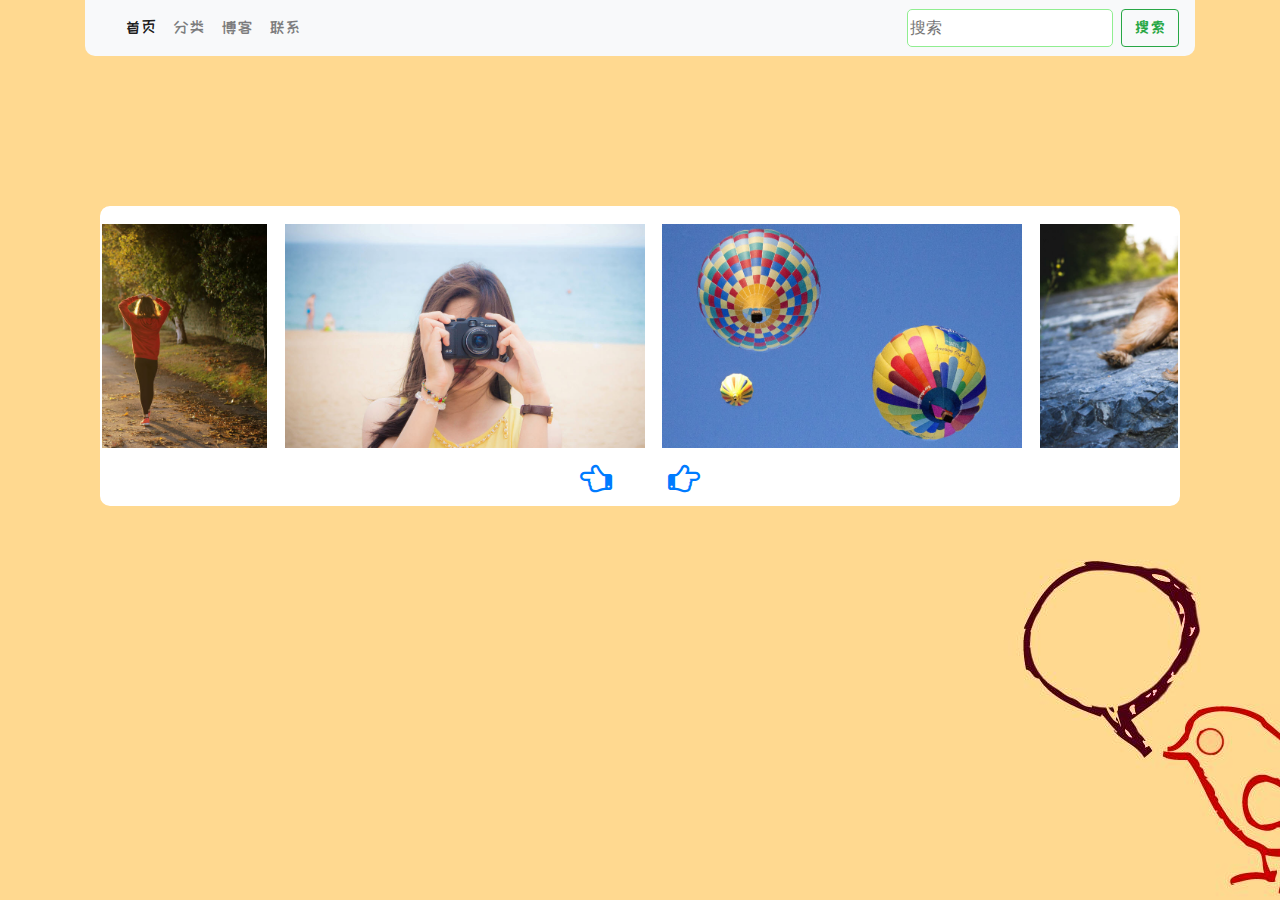
==== commit d44b4320: "Update index.html" ====
--- a/index.html
+++ b/index.html
@@ -115,9 +115,9 @@
                 </a>
             </li>
             <li>
-                <a href="http://pic1.win4000.com/wallpaper/2018-07-17/5b4ddcd2e2618.jpg?down"
-                   class="swipebox" title="2028年">
-                    <img src="http://pic1.win4000.com/wallpaper/2018-07-17/5b4ddcd2e2618.jpg?down"
+                <a href="images/001.jpg"
+                   class="swipebox" title="2028年">
+                    <img src="images/001.jpg"
                          alt="image" class="img-fluid">
                 </a>
             </li>
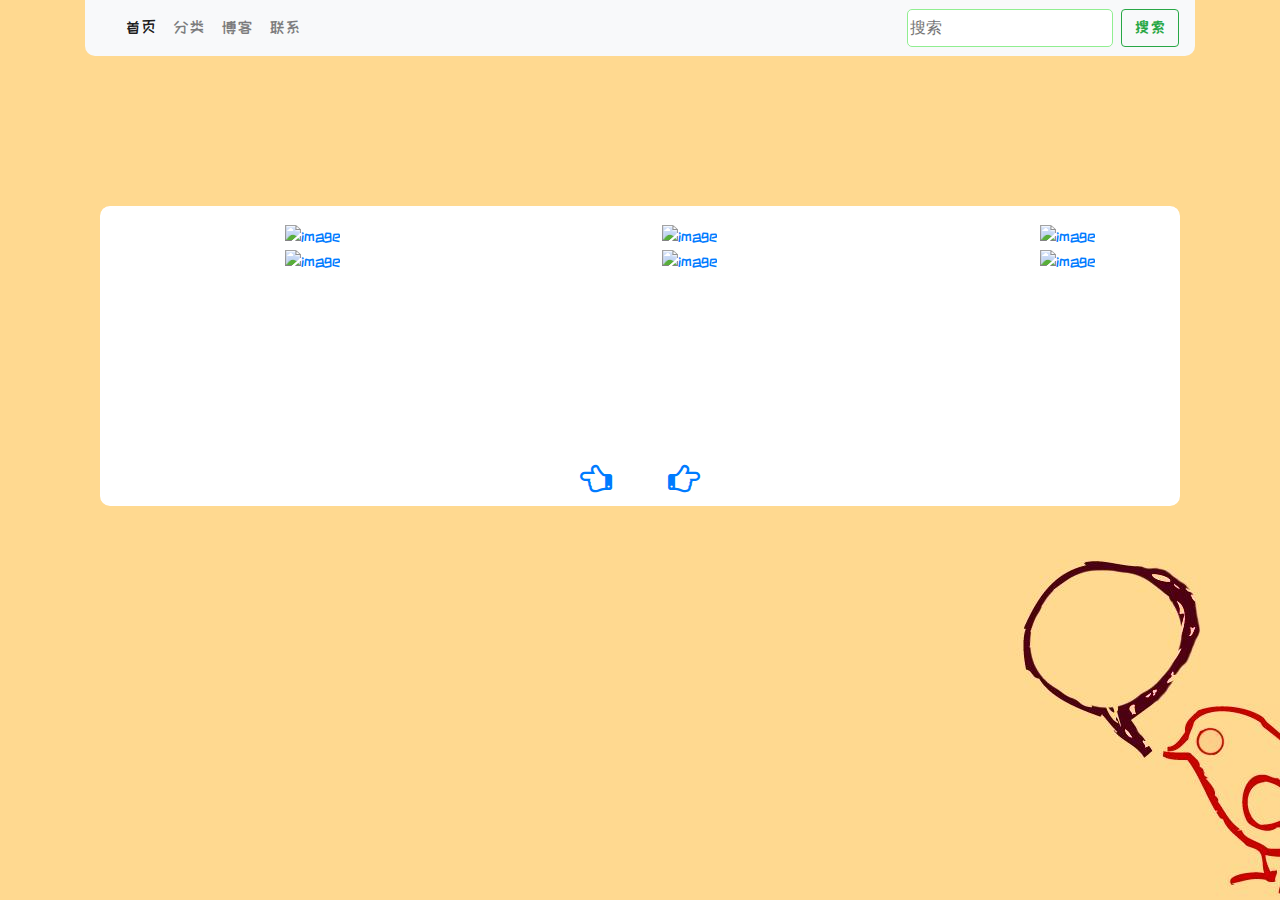
==== commit 5230c55d: "Update index.html" ====
--- a/index.html
+++ b/index.html
@@ -51,101 +51,105 @@
     <div id="div1">
         <ul id="ul1" class="py-3">
             <li>
-                <a href="images/001.jpg" class="swipebox"
-                   title="2028年">
-                    <img src="images/001.jpg" alt="image"
+                <a href="https://preview.cloud.189.cn/image/imageAction?param=[base64]
+" class="swipebox"
+                   title="南湖">
+                    <img src="https://preview.cloud.189.cn/image/imageAction?param=[base64]
+" alt="image"
                          class="img-fluid">
                 </a>
             </li>
             <li>
-                <a href="images/002.jpg" class="swipebox"
-                   title="2028年">
-                    <img src="images/002.jpg" alt="image"
+                <a href="https://preview.cloud.189.cn/image/imageAction?param=[base64]
+" class="swipebox"
+                   title="西湖">
+                    <img src="https://preview.cloud.189.cn/image/imageAction?param=[base64]
+" alt="image"
                          class="img-fluid">
                 </a>
             </li>
             <li>
-                <a href="images/003.jpg" class="swipebox"
-                   title="2028年">
-                    <img src="images/003.jpg" alt="image"
+                <a href="https://preview.cloud.189.cn/image/imageAction?param=[base64]" class="swipebox"
+                   title="湖心亭">
+                    <img src="https://preview.cloud.189.cn/image/imageAction?param=[base64]" alt="image"
                          class="img-fluid">
                 </a>
             </li>
             <li>
-                <a href="images/004.jpg"
-                   class="swipebox" title="2028年">
-                    <img src="images/004.jpg"
-                         alt="image" class="img-fluid">
-                </a>
-            </li>
-
-            <li>
-                <a href="images/005.jpg"
-                   class="swipebox" title="2028年">
-                    <img src="images/005.jpg"
-                         alt="image" class="img-fluid">
-                </a>
-            </li>
-            <li>
-                <a href="images/001.jpg"
-                   class="swipebox" title="2028年">
-                    <img src="images/001.jpg"
-                         alt="image" class="img-fluid">
-                </a>
-            </li>
-            <li>
-                <a href="images/002.jpg"
-                   class="swipebox" title="2028年">
-                    <img src="images/002.jpg"
-                         alt="image" class="img-fluid">
-                </a>
-            </li>
-            <li>
-                <a href="images/005.jpg"
-                   class="swipebox" title="2028年">
-                    <img src="images/005.jpg"
-                         alt="image" class="img-fluid">
-                </a>
-            </li>
-            <li>
-                <a href="images/003.jpg"
-                   class="swipebox" title="2028年">
-                    <img src="images/003.jpg"
-                         alt="image" class="img-fluid">
-                </a>
-            </li>
-            <li>
-                <a href="images/001.jpg"
-                   class="swipebox" title="2028年">
-                    <img src="images/001.jpg"
-                         alt="image" class="img-fluid">
-                </a>
-            </li>
-            <li>
-                <a href="images/004.jpg"
-                   class="swipebox" title="2028年">
-                    <img src="images/004.jpg"
-                         alt="image" class="img-fluid">
-                </a>
-            </li>
-            <li>
-                <a href="images/005.jpg"
-                   class="swipebox" title="2028年">
-                    <img src="images/005.jpg"
-                         alt="image" class="img-fluid">
-                </a>
-            </li>
-            <li>
-                <a href="images/001.jpg"
-                   class="swipebox" title="2028年">
-                    <img src="images/001.jpg"
-                         alt="image" class="img-fluid">
-                </a>
-            </li>
-            <li>
-                <a href="images/002.jpg"
-                   class="swipebox" title="2028年">
-                    <img src="images/002.jpg"
+                <a href="https://preview.cloud.189.cn/image/imageAction?param=[base64]"
+                   class="swipebox" title="小邮局">
+                    <img src="https://preview.cloud.189.cn/image/imageAction?param=[base64]"
+                         alt="image" class="img-fluid">
+                </a>
+            </li>
+
+            <li>
+                <a href="https://preview.cloud.189.cn/image/imageAction?param=[base64]"
+                   class="swipebox" title="水乡乌镇">
+                    <img src="https://preview.cloud.189.cn/image/imageAction?param=[base64]"
+                         alt="image" class="img-fluid">
+                </a>
+            </li>
+            <li>
+                <a href="https://preview.cloud.189.cn/image/imageAction?param=[base64]"
+                   class="swipebox" title="露天剧场">
+                    <img src="https://preview.cloud.189.cn/image/imageAction?param=[base64]"
+                         alt="image" class="img-fluid">
+                </a>
+            </li>
+            <li>
+                <a href="https://preview.cloud.189.cn/image/imageAction?param=[base64]"
+                   class="swipebox" title="西湖">
+                    <img src="https://preview.cloud.189.cn/image/imageAction?param=[base64]"
+                         alt="image" class="img-fluid">
+                </a>
+            </li>
+            <li>
+                <a href="https://preview.cloud.189.cn/image/imageAction?param=[base64]"
+                   class="swipebox" title="净慈寺">
+                    <img src="https://preview.cloud.189.cn/image/imageAction?param=[base64]"
+                         alt="image" class="img-fluid">
+                </a>
+            </li>
+            <li>
+                <a href="https://preview.cloud.189.cn/image/imageAction?param=[base64]"
+                   class="swipebox" title="奉贤海边">
+                    <img src="https://preview.cloud.189.cn/image/imageAction?param=[base64]"
+                         alt="image" class="img-fluid">
+                </a>
+            </li>
+            <li>
+                <a href="https://preview.cloud.189.cn/image/imageAction?param=[base64]"
+                   class="swipebox" title="滴水湖">
+                    <img src="https://preview.cloud.189.cn/image/imageAction?param=[base64]"
+                         alt="image" class="img-fluid">
+                </a>
+            </li>
+            <li>
+                <a href="https://preview.cloud.189.cn/image/imageAction?param=[base64]"
+                   class="swipebox" title="乌镇">
+                    <img src="https://preview.cloud.189.cn/image/imageAction?param=[base64]"
+                         alt="image" class="img-fluid">
+                </a>
+            </li>
+            <li>
+                <a href="https://preview.cloud.189.cn/image/imageAction?param=[base64]"
+                   class="swipebox" title="夜晚的上海">
+                    <img src="https://preview.cloud.189.cn/image/imageAction?param=[base64]"
+                         alt="image" class="img-fluid">
+                </a>
+            </li>
+            <li>
+                <a href="https://preview.cloud.189.cn/image/imageAction?param=[base64]"
+                   class="swipebox" title="水上集市">
+                    <img src="https://preview.cloud.189.cn/image/imageAction?param=[base64]"
+                         alt="image" class="img-fluid">
+                </a>
+            </li>
+            <li>
+                <a href="https://preview.cloud.189.cn/image/imageAction?param=[base64]"
+                   class="swipebox" title="美丽秋景">
+                    <img src="https://preview.cloud.189.cn/image/imageAction?param=[base64]"
                          alt="image" class="img-fluid">
                 </a>
             </li>
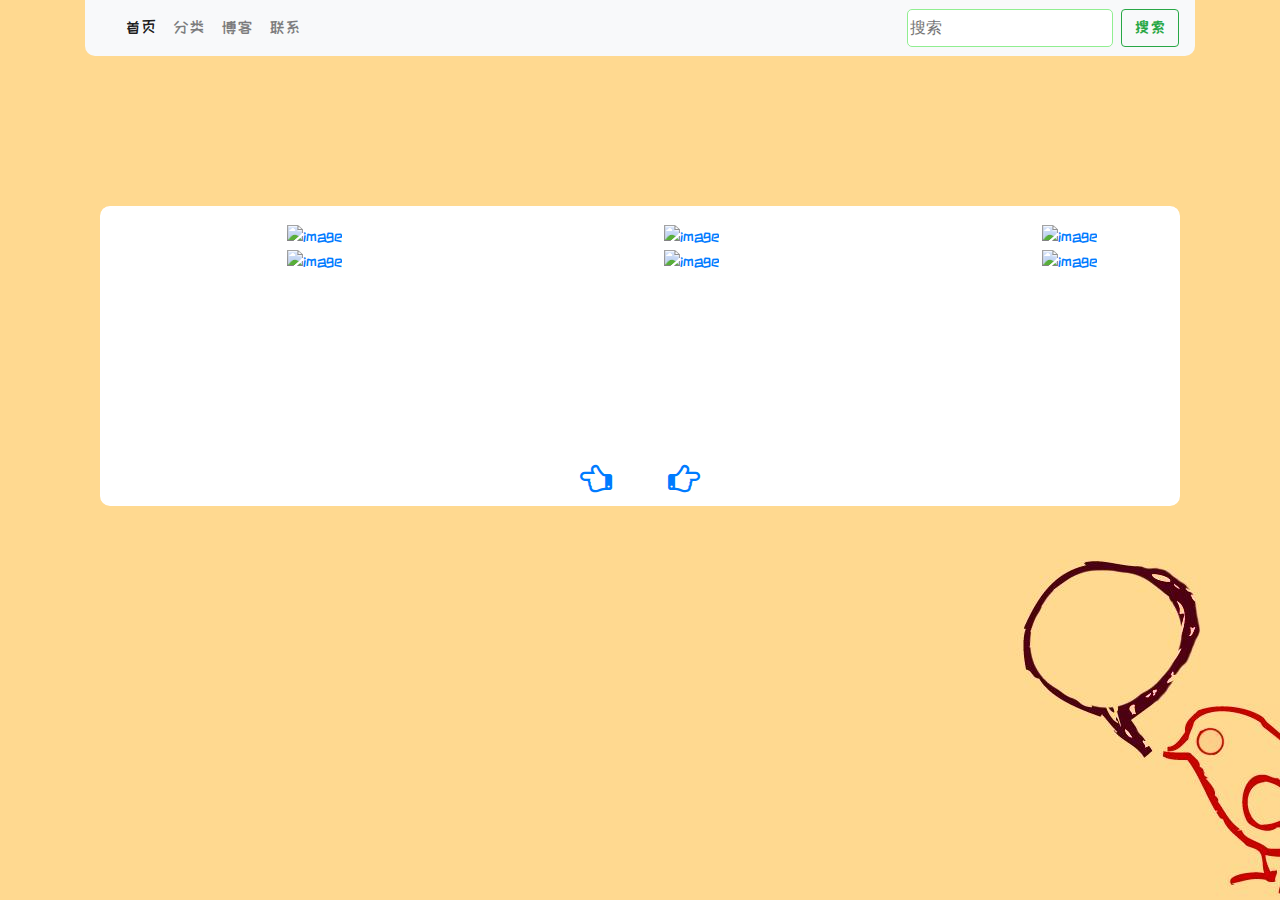
==== commit a35e904f: "Update index.html" ====
--- a/index.html
+++ b/index.html
@@ -5,9 +5,9 @@
     <meta name="viewport" content="width=device-width,initial-scale=1,shrink-to-fit=no">
     <title>相册类博客项目</title>
     <!--    Bootstrap核心css文件-->
-    <link rel="stylesheet" href="css/bootstrap.css">
+    <link rel="stylesheet" href="https://cdn.bootcdn.net/ajax/libs/twitter-bootstrap/4.4.1/css/bootstrap.css">
     <!--    字体图标文件-->
-    <link rel="stylesheet" href="font-awesome-4.7.0/css/font-awesome.css">
+    <link rel="stylesheet" href="https://cdn.bootcdn.net/ajax/libs/font-awesome/4.7.0/css/font-awesome.css">
     <!--    Swipebox灯箱插件-->
     <link rel="stylesheet" href="./swipebox-master/src/css/swipebox.css">
     <!--    自定义css文件-->
@@ -163,12 +163,12 @@
 </div>
 
 <!--引入js文件-->
-<script src="js/jquery-3.4.1.min.js"></script>
+<script src="https://cdn.bootcdn.net/ajax/libs/jquery/3.4.1/jquery.min.js"></script>
 <script src="js/popper.min.js"></script>
 <!--Bootstrap核心JavaScript文件-->
-<script src="js/bootstrap.min.js"></script>
+<script src="https://cdn.bootcdn.net/ajax/libs/twitter-bootstrap/4.4.1/js/bootstrap.min.js"></script>
 <!--swipebox插件-->
-<script src="swipebox-master/lib/jquery-2.1.0.min.js"></script>
+<script src="https://cdn.bootcdn.net/ajax/libs/jquery/2.1.0/jquery.min.js"></script>
 <script src="swipebox-master/src/js/jquery.swipebox.js"></script>
 <script>
     window.onload = function () {
